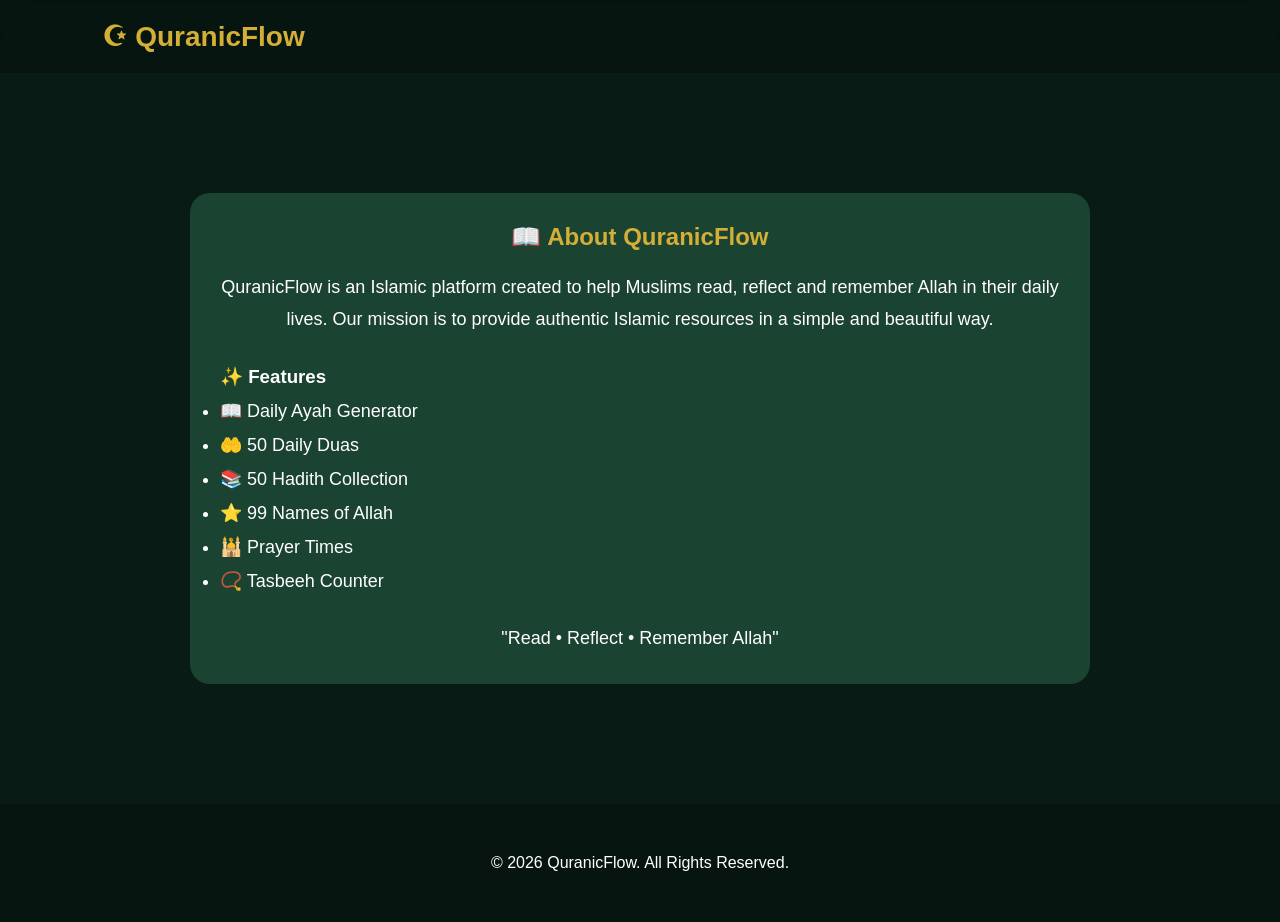
==== about.html @ 914b1683 "Create about.html" ====
<!DOCTYPE html>
<html lang="en">
<head>
<meta charset="UTF-8">
<meta name="viewport" content="width=device-width, initial-scale=1.0">
<title>About Us | QuranicFlow</title>

<link rel="stylesheet" href="style.css">

<style>

.about-box{
max-width:900px;
margin:40px auto;
padding:30px;
background:#1B4332;
border-radius:20px;
text-align:center;
}

.about-box h2{
color:#D4AF37;
margin-bottom:20px;
}

.about-box p{
line-height:1.8;
font-size:18px;
}

.feature-list{
margin-top:30px;
text-align:left;
}

.feature-list li{
margin:12px 0;
font-size:18px;
}

</style>

</head>
<body>

<header>
<nav class="navbar">
<div class="logo">☪ QuranicFlow</div>
</nav>
</header>

<section class="section">

<div class="about-box">

<h2>📖 About QuranicFlow</h2>

<p>
QuranicFlow is an Islamic platform created to help Muslims
read, reflect and remember Allah in their daily lives.
Our mission is to provide authentic Islamic resources in a
simple and beautiful way.
</p>

<div class="feature-list">

<h3>✨ Features</h3>

<ul>
<li>📖 Daily Ayah Generator</li>
<li>🤲 50 Daily Duas</li>
<li>📚 50 Hadith Collection</li>
<li>⭐ 99 Names of Allah</li>
<li>🕌 Prayer Times</li>
<li>📿 Tasbeeh Counter</li>
</ul>

</div>

<p style="margin-top:30px;">
"Read • Reflect • Remember Allah"
</p>

</div>

</section>

<footer>
<p>© 2026 QuranicFlow. All Rights Reserved.</p>
</footer>

</body>
</html>
---- style.css ----
*{
margin:0;
padding:0;
box-sizing:border-box;
font-family:'Poppins',sans-serif;
scroll-behavior:smooth;
}

body{
background:#081C15;
color:#fff;
overflow-x:hidden;
}

/* Navbar */

.navbar{
display:flex;
justify-content:space-between;
align-items:center;
padding:20px 8%;
background:rgba(0,0,0,0.25);
backdrop-filter:blur(12px);
position:sticky;
top:0;
z-index:1000;
}

.logo{
font-size:28px;
font-weight:700;
color:#D4AF37;
}

.nav-links{
display:flex;
list-style:none;
gap:25px;
}

.nav-links a{
text-decoration:none;
color:white;
transition:.3s;
}

.nav-links a:hover{
color:#D4AF37;
}

.nav-btn{
background:#D4AF37;
color:black;
padding:12px 20px;
border-radius:10px;
text-decoration:none;
font-weight:600;
}

/* Hero */

.hero{
min-height:90vh;
display:flex;
justify-content:space-between;
align-items:center;
padding:80px 8%;
gap:40px;
}

.hero-content{
flex:1;
}

.hero-content h1{
font-size:60px;
line-height:1.2;
color:#D4AF37;
}

.hero-content p{
margin:20px 0;
font-size:18px;
color:#dcdcdc;
max-width:600px;
}

.hero-buttons{
display:flex;
gap:15px;
margin-top:25px;
}

.btn,
.btn-outline{
padding:14px 28px;
border-radius:12px;
text-decoration:none;
font-weight:600;
}

.btn{
background:#D4AF37;
color:black;
}

.btn-outline{
border:2px solid #D4AF37;
color:#D4AF37;
}

/* Floating Quran */

.hero-image{
flex:1;
display:flex;
justify-content:center;
align-items:center;
}

.floating-quran{
font-size:140px;
animation:float 4s ease-in-out infinite;
filter:drop-shadow(0 0 20px rgba(212,175,55,.5));
}

@keyframes float{
0%,100%{
transform:translateY(0);
}
50%{
transform:translateY(-20px);
}
}

/* Sections */

.section{
padding:80px 8%;
}

.section-title{
text-align:center;
font-size:38px;
color:#D4AF37;
margin-bottom:40px;
}

/* Cards */

.card{
background:rgba(255,255,255,0.05);
backdrop-filter:blur(12px);
padding:30px;
border-radius:20px;
max-width:900px;
margin:auto;
text-align:center;
border:1px solid rgba(255,255,255,0.08);

transition:0.4s;
}

.card:hover{
transform:translateY(-10px);
box-shadow:0 15px 40px rgba(212,175,55,0.2);
}

.ayah{
font-size:22px;
line-height:1.8;
}

/* Tools */

.tools-grid{
display:grid;
grid-template-columns:repeat(auto-fit,minmax(250px,1fr));
gap:25px;
}

.tool-card{
background:#1B4332;
padding:30px;
border-radius:20px;
text-align:center;
transition:.4s;
transform-style:preserve-3d;
}

.tool-card:hover{
transform:rotateX(8deg) rotateY(8deg);
box-shadow:0 20px 40px rgba(212,175,55,.2);
}

.tool-card i{
font-size:45px;
color:#D4AF37;
margin-bottom:15px;
}

.tool-card h3{
margin-bottom:10px;
}

.tool-card p{
margin-bottom:15px;
}

.tool-card a{
text-decoration:none;
color:black;
background:#D4AF37;
padding:10px 18px;
border-radius:10px;
display:inline-block;
}

/* Footer */

footer{
text-align:center;
padding:50px 20px;
background:#061510;
}

footer h3{
color:#D4AF37;
font-size:28px;
margin-bottom:10px;
}

.socials{
margin:20px 0;
}

.socials a{
color:#D4AF37;
font-size:24px;
margin:0 10px;
}

.copyright{
opacity:.7;
}

/* Responsive */

@media(max-width:900px){

.hero{
flex-direction:column;
text-align:center;
}

.hero-content h1{
font-size:42px;
}

.nav-links{
display:none;
}

.hero-buttons{
justify-content:center;
}

.floating-quran{
font-size:100px;
}
}
/* Moon */

.moon{
position:fixed;
top:80px;
right:80px;
width:120px;
height:120px;
background:#D4AF37;
border-radius:50%;
box-shadow:0 0 50px rgba(212,175,55,.8);
z-index:1;
animation:floatMoon 6s ease-in-out infinite;
}

.moon::before{
content:"";
position:absolute;
width:100px;
height:100px;
background:#081C15;
border-radius:50%;
top:0;
left:30px;
}

@keyframes floatMoon{
0%,100%{
transform:translateY(0);
}
50%{
transform:translateY(-15px);
}
}

/* Stars */

.stars span{
position:fixed;
width:4px;
height:4px;
background:white;
border-radius:50%;
animation:twinkle 2s infinite;
z-index:1;
}

.stars span:nth-child(1){top:10%;left:15%;}
.stars span:nth-child(2){top:20%;left:75%;}
.stars span:nth-child(3){top:35%;left:40%;}
.stars span:nth-child(4){top:15%;left:55%;}
.stars span:nth-child(5){top:60%;left:20%;}
.stars span:nth-child(6){top:70%;left:80%;}
.stars span:nth-child(7){top:50%;left:65%;}
.stars span:nth-child(8){top:25%;left:85%;}

@keyframes twinkle{
0%,100%{
opacity:.2;
transform:scale(1);
}
50%{
opacity:1;
transform:scale(2);
}
}
.search-box{
width:80%;
max-width:500px;
display:block;
margin:20px auto;
padding:15px;
border:none;
border-radius:12px;
font-size:16px;
background:#1B4332;
color:white;
outline:none;
border:2px solid #D4AF37;
}
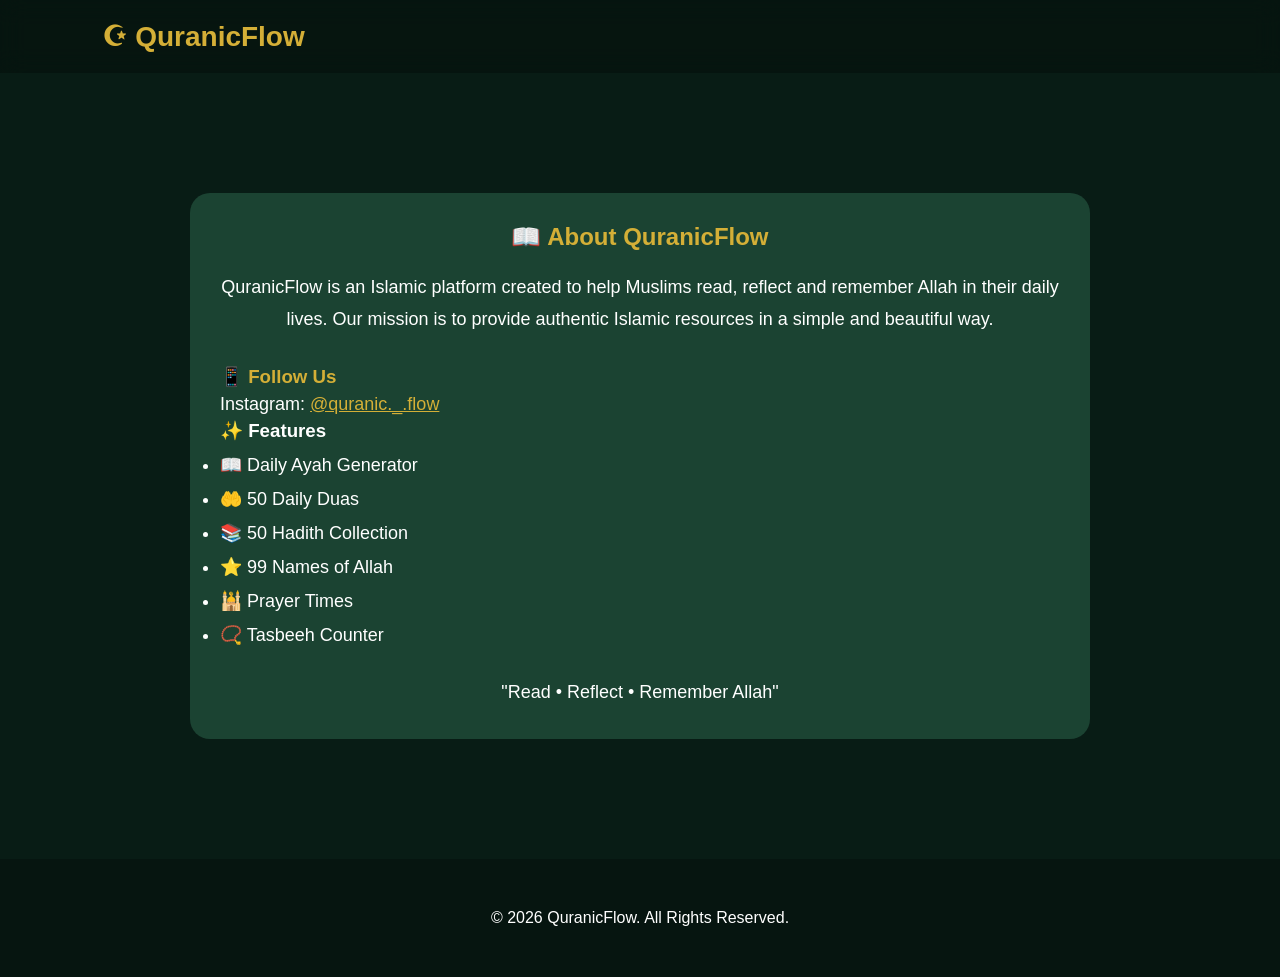
==== commit f48a6ea4: "Update about.html" ====
--- a/about.html
+++ b/about.html
@@ -63,6 +63,15 @@
 </p>
 
 <div class="feature-list">
+<h3 style="color:#D4AF37;">📱 Follow Us</h3>
+
+<p>
+Instagram:
+<a href="https://instagram.com/quranic._.flow"
+style="color:#D4AF37;">
+@quranic._.flow
+</a>
+</p>
 
 <h3>✨ Features</h3>
 
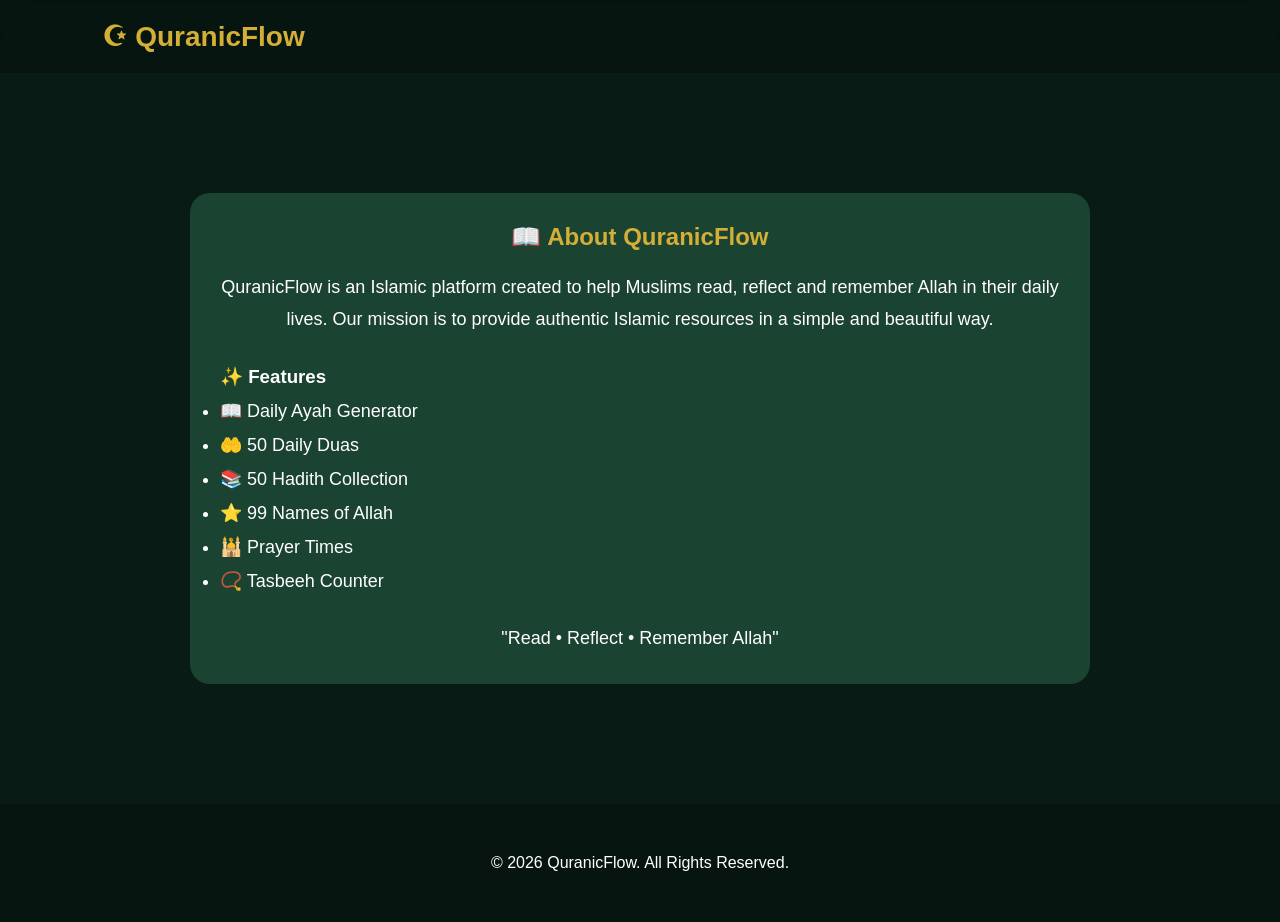
==== commit ff81e043: "Update about.html" ====
--- a/about.html
+++ b/about.html
@@ -63,15 +63,6 @@
 </p>
 
 <div class="feature-list">
-<h3 style="color:#D4AF37;">📱 Follow Us</h3>
-
-<p>
-Instagram:
-<a href="https://instagram.com/quranic._.flow"
-style="color:#D4AF37;">
-@quranic._.flow
-</a>
-</p>
 
 <h3>✨ Features</h3>
 
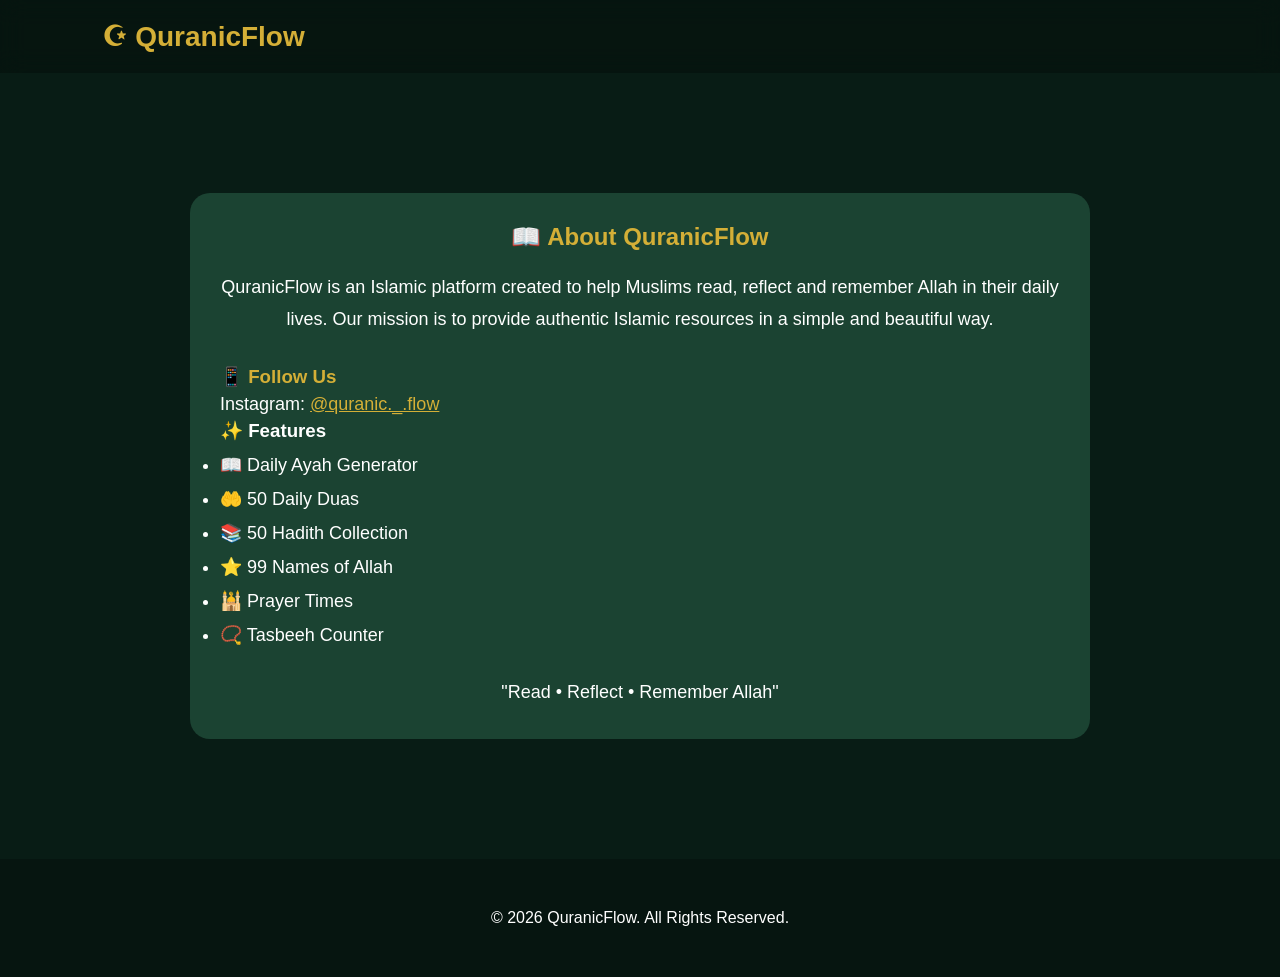
==== commit 3b4c6586: "Update about.html" ====
--- a/about.html
+++ b/about.html
@@ -63,6 +63,15 @@
 </p>
 
 <div class="feature-list">
+<h3 style="color:#D4AF37;">📱 Follow Us</h3>
+
+<p>
+Instagram:
+<a href="https://instagram.com/quranic._.flow"
+style="color:#D4AF37;">
+@quranic._.flow
+</a>
+</p>
 
 <h3>✨ Features</h3>
 
